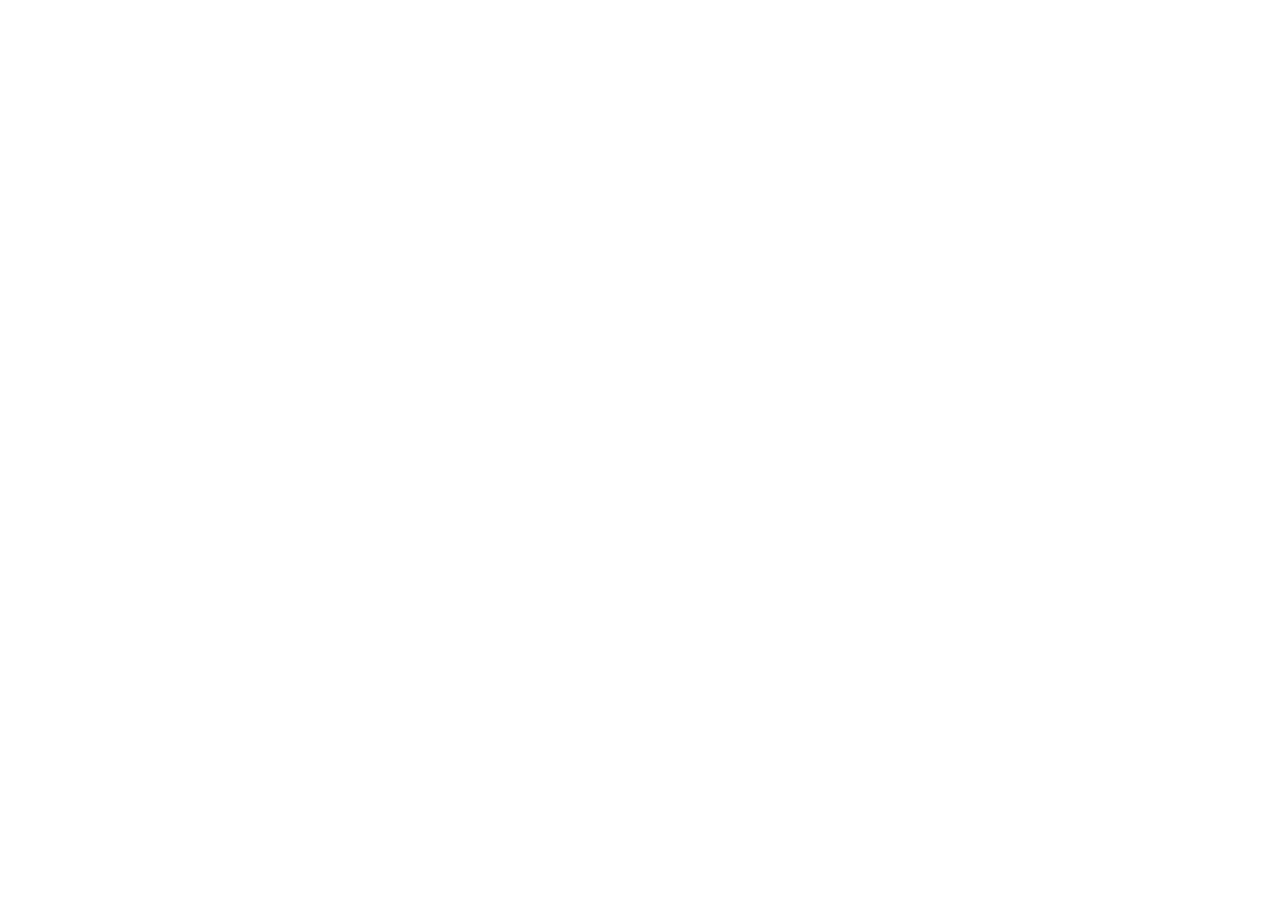
==== index.html @ 30ccc601 "wip: html base" ====
<!doctype html>
<html lang="es">
    <head>
        <meta charset="UTF-8" />
        <meta name="viewport" content="width=device-width, initial-scale=1.0" />
        <title>3r1ksec</title>
        <link rel="stylesheet" href="styles.css" />
    </head>
    <body>
    </body>
</html>
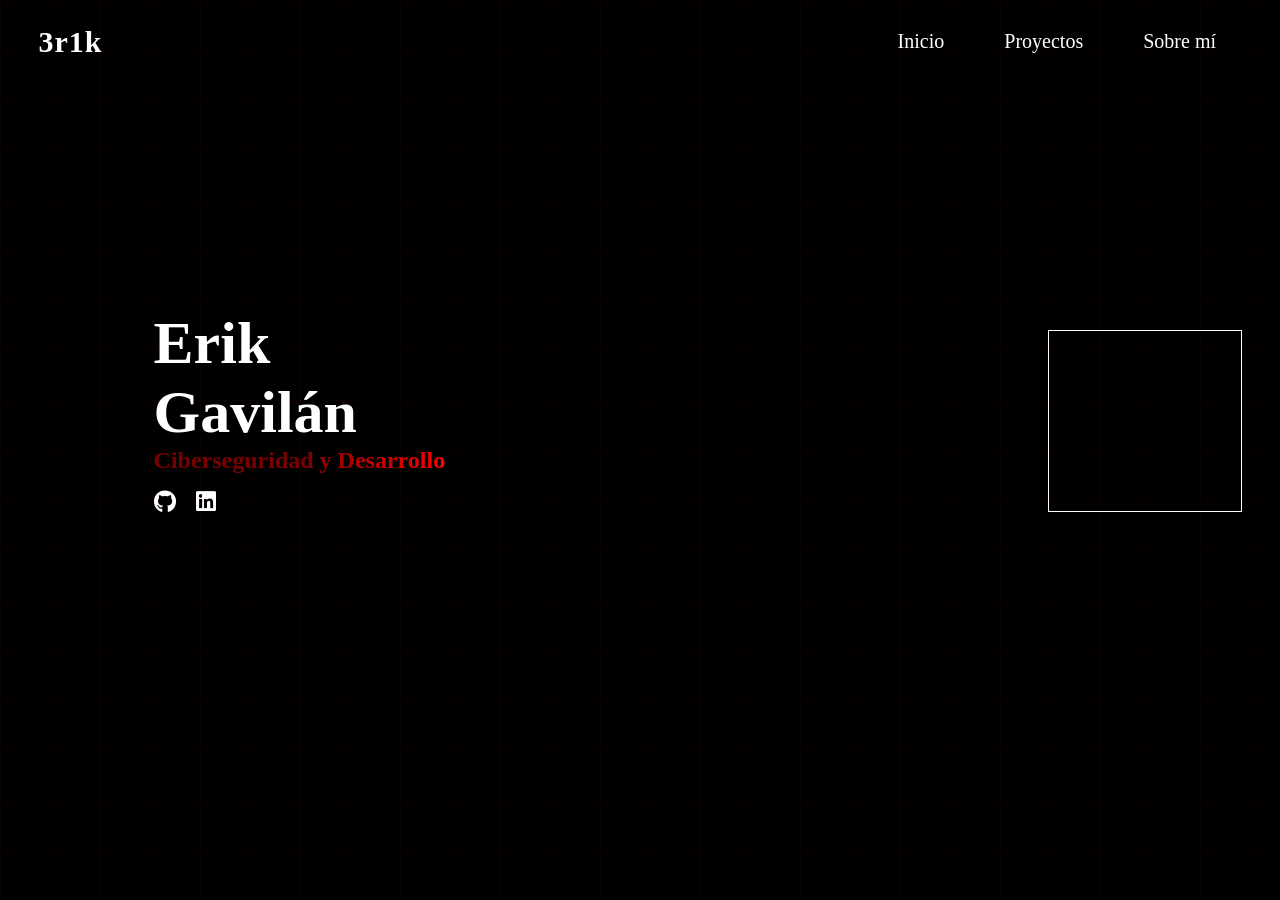
==== commit 28bcd156: "wip: main page in process" ====
--- a/index.html
+++ b/index.html
@@ -4,8 +4,34 @@
         <meta charset="UTF-8" />
         <meta name="viewport" content="width=device-width, initial-scale=1.0" />
         <title>3r1ksec</title>
-        <link rel="stylesheet" href="styles.css" />
+        <link rel="stylesheet" href="styles/styles.css" />
+        <link rel="stylesheet" href="https://cdnjs.cloudflare.com/ajax/libs/font-awesome/6.7.2/css/all.min.css" />
     </head>
     <body>
+        <nav>
+            <div class="name">
+                <h2 id="name">3r1k</h2>
+            </div>
+            <div class="options">
+                <li><a href="">Inicio</a></li>
+                <li><a href="">Proyectos</a></li>
+                <li><a href="">Sobre mí</a></li>
+            </div>
+        </nav>
+
+        <main>
+            <article>
+                <h1> Erik <br> Gavilán</h1>
+                <h2>Ciberseguridad y Desarrollo</h2>
+                <div class="social-links">
+                    <a href="https://github.com/Erikgavs" target="_blank"><i class="fa-brands fa-github"></i></a>
+                    <a href="https://www.linkedin.com/in/erik-gavil%C3%A1n-medero-b6914b339/" target="_blank"><i class="fa-brands fa-linkedin"></i></a>
+                </div>
+            </article>
+            <aside>
+
+            </aside>
+        </main>
     </body>
+    <script src="script.js"></script>
 </html>
--- a/styles/styles.css
+++ b/styles/styles.css
@@ -0,0 +1,161 @@
+/* ── Base ──────────────────────────────────────────────────────────────────── */
+body {
+    padding: 0;
+    margin: 0;
+    background-color: black;
+    /* Cuadrícula roja: dos gradientes superpuestos forman líneas horizontales y verticales */
+    background-image:
+        linear-gradient(rgba(160, 0, 0, 0.08) 1px, transparent 1px),
+        linear-gradient(90deg, rgba(160, 0, 0, 0.08) 1px, transparent 1px);
+    background-size: 50px 50px; /* tamaño de cada celda */
+}
+
+/* ── Navegación ────────────────────────────────────────────────────────────── */
+nav {
+    color: white;
+    display: flex;
+    justify-content: space-between;
+}
+
+/* Logo / nombre en la esquina izquierda */
+.name {
+    margin-left: 3vw;
+    letter-spacing: 1px;
+    font-size: 20px;
+}
+
+/* Lista de enlaces del nav */
+.options {
+    display: flex;
+    list-style: none;
+    align-items: center;
+    margin-right: 5vw;
+    gap: 60px;
+}
+
+.options a {
+    text-decoration: none;
+    color: white;
+    font-size: 20px;
+}
+
+/* Cada letra del nombre se envuelve en un span para animarlas individualmente */
+#name span {
+    display: inline-block;
+    transition: color 0.15s, text-shadow 0.15s;
+}
+
+/* Clase que el JS añade mientras la letra está siendo "scrambleada" */
+#name span.glitch {
+    color: red;
+    text-shadow: 0 0 8px red;
+}
+
+/* Lo mismo para los links del nav */
+.options a span {
+    display: inline-block;
+    transition: color 0.15s, text-shadow 0.15s;
+}
+
+.options a span.glitch {
+    color: red;
+    text-shadow: 0 0 8px red;
+}
+
+/* ── Hero ──────────────────────────────────────────────────────────────────── */
+main {
+    height: 90vh;
+    display: flex;
+    align-items: center;
+    justify-content: space-between;
+}
+
+/* Bloque de texto izquierdo */
+article {
+    height: 25vh;
+    margin-left: 12vw;
+    margin-bottom: 15vh;
+}
+
+article h1 {
+    color: white;
+    font-size: 60px;
+    margin: 0;
+}
+
+/* Animación del subtítulo: el gradiente se desplaza de derecha a izquierda */
+@keyframes gradientMove {
+    0%   { background-position: 100% 50%; }
+    100% { background-position: -100% 50%; }
+}
+
+article h2 {
+    background: linear-gradient(90deg, #7a0000, #7a0000, #ff0000, #7a0000, #7a0000);
+    background-size: 200% auto;
+    -webkit-background-clip: text;
+    -webkit-text-fill-color: transparent;
+    animation: gradientMove 3s linear infinite;
+    margin: 0;
+}
+
+/* ── Redes sociales ────────────────────────────────────────────────────────── */
+.social-links {
+    display: flex;
+    gap: 20px;
+    margin-top: 16px;
+}
+
+.social-links a {
+    color: white;
+    font-size: 23px;
+    transition: color 0.2s;
+}
+
+.social-links a:hover {
+    color: red;
+}
+
+/* ── Aside (contenedor derecho) ────────────────────────────────────────────── */
+aside {
+    border: 1px solid white;
+    height: 20vh;
+    width: 15vw;
+    margin-right: 3vw;
+    margin-bottom: 15vh;
+}
+
+/* ── Responsive (móvil) ────────────────────────────────────────────────────── */
+@media (max-width: 768px) {
+    nav {
+        flex-direction: column;
+        align-items: center;
+        padding: 10px 0;
+        gap: 10px;
+    }
+
+    .name {
+        margin-left: 0;
+    }
+
+    .options {
+        margin-right: 0;
+        gap: 20px;
+    }
+
+    .options a {
+        font-size: 16px;
+    }
+
+    main {
+        flex-direction: column;
+        justify-content: center;
+        gap: 20px;
+        height: auto;
+        padding: 20px;
+    }
+
+    article, aside {
+        margin: 0;
+        width: 100%;
+    }
+}
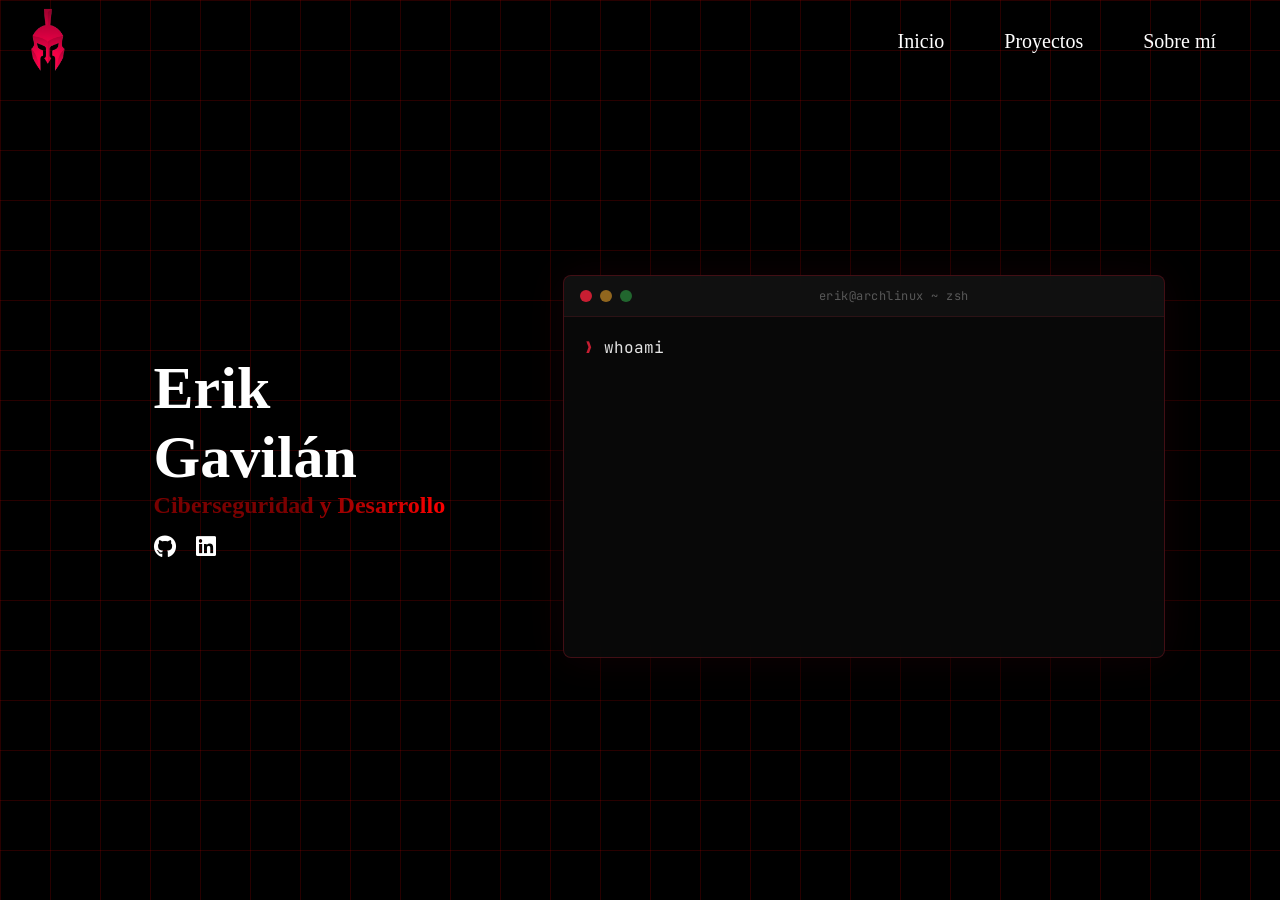
==== commit 0ae307ad: "feat: home finished" ====
--- a/index.html
+++ b/index.html
@@ -4,14 +4,35 @@
         <meta charset="UTF-8" />
         <meta name="viewport" content="width=device-width, initial-scale=1.0" />
         <title>3r1ksec</title>
+
+        <!-- Estilos propios -->
         <link rel="stylesheet" href="styles/styles.css" />
-        <link rel="stylesheet" href="https://cdnjs.cloudflare.com/ajax/libs/font-awesome/6.7.2/css/all.min.css" />
+
+        <!-- Fuente monoespaciada para la terminal -->
+        <link
+            rel="stylesheet"
+            href="https://fonts.googleapis.com/css2?family=JetBrains+Mono:wght@400;700&display=swap"
+        />
+
+        <!-- Iconos de Font Awesome (GitHub, LinkedIn, etc.) -->
+        <link
+            rel="stylesheet"
+            href="https://cdnjs.cloudflare.com/ajax/libs/font-awesome/6.7.2/css/all.min.css"
+        />
     </head>
     <body>
+        <!-- ── Navegación ─────────────────────────────────────────────── -->
         <nav>
+            <!-- Logo espartano + texto "3r1k" (aparece con glitch al hover) -->
             <div class="name">
+                <img
+                    src="/assets/spartan_logo-removebg-preview.png"
+                    alt="imagen-casco-espartano"
+                />
                 <h2 id="name">3r1k</h2>
             </div>
+
+            <!-- Links de navegación (también tienen efecto glitch al hover) -->
             <div class="options">
                 <li><a href="">Inicio</a></li>
                 <li><a href="">Proyectos</a></li>
@@ -19,19 +40,47 @@
             </div>
         </nav>
 
+        <!-- ── Hero principal ─────────────────────────────────────────── -->
         <main>
+            <!-- Bloque izquierdo: nombre, subtítulo y redes sociales -->
             <article>
-                <h1> Erik <br> Gavilán</h1>
+                <h1>
+                    Erik <br />
+                    Gavilán
+                </h1>
                 <h2>Ciberseguridad y Desarrollo</h2>
                 <div class="social-links">
-                    <a href="https://github.com/Erikgavs" target="_blank"><i class="fa-brands fa-github"></i></a>
-                    <a href="https://www.linkedin.com/in/erik-gavil%C3%A1n-medero-b6914b339/" target="_blank"><i class="fa-brands fa-linkedin"></i></a>
+                    <a href="https://github.com/Erikgavs" target="_blank"
+                        ><i class="fa-brands fa-github"></i
+                    ></a>
+                    <a
+                        href="https://www.linkedin.com/in/erik-gavil%C3%A1n-medero-b6914b339/"
+                        target="_blank"
+                        ><i class="fa-brands fa-linkedin"></i
+                    ></a>
                 </div>
             </article>
+
+            <!-- Bloque derecho: terminal animada -->
             <aside>
-
+                <div class="terminal">
+                    <!-- Barra superior con los 3 puntos (rojo, amarillo, verde) -->
+                    <div class="terminal-bar">
+                        <div class="terminal-dot red"></div>
+                        <div class="terminal-dot yellow"></div>
+                        <div class="terminal-dot green"></div>
+                        <div class="terminal-title">erik@archlinux ~ zsh</div>
+                    </div>
+                    <!-- Aquí el JS inyecta las líneas de la terminal -->
+                    <div class="terminal-body" id="terminalBody"></div>
+                </div>
             </aside>
         </main>
     </body>
-    <script src="script.js"></script>
+
+    <!-- Efecto glitch del logo y links del nav -->
+    <script src="js/script.js"></script>
+
+    <!-- Animación de escritura de la terminal -->
+    <script src="js/terminal.js"></script>
 </html>
--- a/styles/styles.css
+++ b/styles/styles.css
@@ -1,30 +1,64 @@
 /* ── Base ──────────────────────────────────────────────────────────────────── */
+/* Fondo negro con cuadrícula roja sutil formada por dos gradientes cruzados */
 body {
     padding: 0;
     margin: 0;
     background-color: black;
-    /* Cuadrícula roja: dos gradientes superpuestos forman líneas horizontales y verticales */
     background-image:
-        linear-gradient(rgba(160, 0, 0, 0.08) 1px, transparent 1px),
-        linear-gradient(90deg, rgba(160, 0, 0, 0.08) 1px, transparent 1px);
-    background-size: 50px 50px; /* tamaño de cada celda */
+        linear-gradient(rgba(160, 0, 0, 0.25) 1px, transparent 1px),       /* líneas horizontales */
+        linear-gradient(90deg, rgba(160, 0, 0, 0.25) 1px, transparent 1px); /* líneas verticales */
+    background-size: 50px 50px; /* tamaño de cada celda de la cuadrícula */
 }
 
 /* ── Navegación ────────────────────────────────────────────────────────────── */
+/* Barra superior: logo a la izquierda, links a la derecha */
 nav {
     color: white;
     display: flex;
     justify-content: space-between;
 }
 
-/* Logo / nombre en la esquina izquierda */
+/* Contenedor del logo espartano + texto "3r1k" */
 .name {
-    margin-left: 3vw;
+    display: flex;
+    align-items: center;
+    margin-left: 1vw;
     letter-spacing: 1px;
     font-size: 20px;
-}
-
-/* Lista de enlaces del nav */
+    cursor: pointer; /* indica que es interactivo (hover revela el nombre) */
+}
+
+/* Imagen del casco espartano */
+.name img {
+    height: 70px;
+    width: 70px;
+    transition: opacity 0.2s; /* transición suave para posibles cambios de opacidad */
+}
+
+/* El h2 no salta de línea cuando aparecen las letras */
+.name #name {
+    white-space: nowrap;
+}
+
+/* ── Spans del nombre "3r1k" ──────────────────────────────────────────────── */
+/* Cada letra es un <span> generado por JS. Empiezan invisibles (opacity:0)
+   y el JS las hace visibles una a una con el efecto scramble al hover. */
+#name span {
+    display: inline-block;
+    opacity: 0; /* ocultas por defecto, el JS controla cuándo aparecen */
+    transition:
+        color 0.15s,
+        text-shadow 0.15s;
+}
+
+/* Clase temporal que el JS añade durante el scramble: texto rojo con glow */
+#name span.glitch {
+    color: red;
+    text-shadow: 0 0 8px red;
+}
+
+/* ── Links del nav ────────────────────────────────────────────────────────── */
+/* Lista horizontal de enlaces */
 .options {
     display: flex;
     list-style: none;
@@ -39,30 +73,22 @@
     font-size: 20px;
 }
 
-/* Cada letra del nombre se envuelve en un span para animarlas individualmente */
-#name span {
-    display: inline-block;
-    transition: color 0.15s, text-shadow 0.15s;
-}
-
-/* Clase que el JS añade mientras la letra está siendo "scrambleada" */
-#name span.glitch {
-    color: red;
-    text-shadow: 0 0 8px red;
-}
-
-/* Lo mismo para los links del nav */
+/* Spans de los links: misma lógica que el nombre, pero siempre visibles */
 .options a span {
     display: inline-block;
-    transition: color 0.15s, text-shadow 0.15s;
-}
-
+    transition:
+        color 0.15s,
+        text-shadow 0.15s;
+}
+
+/* Glow rojo durante el scramble de los links */
 .options a span.glitch {
     color: red;
     text-shadow: 0 0 8px red;
 }
 
 /* ── Hero ──────────────────────────────────────────────────────────────────── */
+/* Contenedor principal: article (izquierda) + aside (derecha) */
 main {
     height: 90vh;
     display: flex;
@@ -70,11 +96,11 @@
     justify-content: space-between;
 }
 
-/* Bloque de texto izquierdo */
+/* Bloque de texto izquierdo (nombre grande + subtítulo + redes) */
 article {
     height: 25vh;
     margin-left: 12vw;
-    margin-bottom: 15vh;
+    margin-bottom: 5vh;
 }
 
 article h1 {
@@ -83,18 +109,29 @@
     margin: 0;
 }
 
-/* Animación del subtítulo: el gradiente se desplaza de derecha a izquierda */
+/* Subtítulo con gradiente rojo animado que se desplaza horizontalmente */
 @keyframes gradientMove {
-    0%   { background-position: 100% 50%; }
-    100% { background-position: -100% 50%; }
+    0% {
+        background-position: 100% 50%;
+    }
+    100% {
+        background-position: -100% 50%;
+    }
 }
 
 article h2 {
-    background: linear-gradient(90deg, #7a0000, #7a0000, #ff0000, #7a0000, #7a0000);
+    background: linear-gradient(
+        90deg,
+        #7a0000,
+        #7a0000,
+        #ff0000,
+        #7a0000,
+        #7a0000
+    );
     background-size: 200% auto;
-    -webkit-background-clip: text;
-    -webkit-text-fill-color: transparent;
-    animation: gradientMove 3s linear infinite;
+    -webkit-background-clip: text;             /* el gradiente solo se ve a través del texto */
+    -webkit-text-fill-color: transparent;      /* hace el texto transparente para mostrar el fondo */
+    animation: gradientMove 3s linear infinite; /* desplaza el gradiente continuamente */
     margin: 0;
 }
 
@@ -115,17 +152,202 @@
     color: red;
 }
 
-/* ── Aside (contenedor derecho) ────────────────────────────────────────────── */
+/* ── Aside (contenedor de la terminal) ────────────────────────────────────── */
+/* Centrado horizontalmente con margin auto */
 aside {
-    border: 1px solid white;
-    height: 20vh;
-    width: 15vw;
-    margin-right: 3vw;
-    margin-bottom: 15vh;
+    margin-right: auto;
+    margin-left: auto;
+    margin-bottom: 5vh;
+    width: 600px;
+    max-width: 50vw;
+}
+
+/* ── Terminal ─────────────────────────────────────────────────────────────── */
+/* Contenedor principal de la terminal falsa */
+.terminal {
+    width: 100%;
+    background: rgba(10, 10, 10, 0.85);          /* fondo casi negro, ligeramente translúcido */
+    border: 1px solid rgba(200, 30, 50, 0.3);    /* borde rojo sutil */
+    border-radius: 8px;
+    overflow: hidden;
+    box-shadow:
+        0 0 40px rgba(200, 30, 50, 0.08),         /* glow rojo difuso */
+        0 20px 60px rgba(0, 0, 0, 0.5);           /* sombra de profundidad */
+    backdrop-filter: blur(10px);                   /* desenfoque del fondo detrás */
+    font-family: "JetBrains Mono", monospace;
+    animation: borderGlow 4s ease-in-out infinite; /* pulso del borde */
+}
+
+/* Pulso suave del borde: va de opacidad 0.2 a 0.45 y vuelve */
+@keyframes borderGlow {
+    0%,
+    100% {
+        border-color: rgba(200, 30, 50, 0.2);
+    }
+    50% {
+        border-color: rgba(200, 30, 50, 0.45);
+    }
+}
+
+/* Barra superior con los 3 puntos de colores (estilo macOS) */
+.terminal-bar {
+    display: flex;
+    align-items: center;
+    gap: 8px;
+    padding: 12px 16px;
+    background: rgba(255, 255, 255, 0.03);          /* fondo apenas visible */
+    border-bottom: 1px solid rgba(200, 30, 50, 0.15);
+}
+
+/* Puntos de la barra: cerrar (rojo), minimizar (amarillo), maximizar (verde) */
+.terminal-dot {
+    width: 12px;
+    height: 12px;
+    border-radius: 50%;
+}
+
+.terminal-dot.red {
+    background: #c81e32;
+}
+
+.terminal-dot.yellow {
+    background: #e8a028;
+    opacity: 0.6;
+}
+
+.terminal-dot.green {
+    background: #2ea043;
+    opacity: 0.6;
+}
+
+/* Título centrado de la barra: "erik@archlinux ~ zsh" */
+.terminal-title {
+    flex: 1;
+    text-align: center;
+    font-size: 12px;
+    color: rgba(255, 255, 255, 0.3);
+    letter-spacing: 0.5px;
+}
+
+/* Cuerpo de la terminal donde el JS inyecta las líneas */
+.terminal-body {
+    position: relative; /* necesario para el pseudo-elemento de scanlines */
+    padding: 20px;
+    height: 300px;       /* altura fija */
+    overflow-y: auto;    /* scroll cuando el contenido desborda */
+    scrollbar-width: none; /* oculta scrollbar en Firefox */
+}
+
+/* Oculta scrollbar en Chrome/Safari/Edge */
+.terminal-body::-webkit-scrollbar {
+    display: none;
+    font-size: 13.5px;
+    line-height: 1.7;
+    color: rgba(255, 255, 255, 0.75);
+}
+
+/* Overlay de scanlines: líneas horizontales muy sutiles estilo CRT */
+.terminal-body::after {
+    content: "";
+    position: absolute;
+    top: 0;
+    left: 0;
+    right: 0;
+    bottom: 0;
+    background: repeating-linear-gradient(
+        0deg,
+        transparent,
+        transparent 2px,
+        rgba(0, 0, 0, 0.03) 2px,
+        rgba(0, 0, 0, 0.03) 4px
+    );
+    pointer-events: none; /* no bloquea clics ni selección de texto */
+}
+
+/* ── Líneas de la terminal ────────────────────────────────────────────────── */
+/* Cada línea empieza invisible y desplazada 4px abajo */
+.line {
+    opacity: 0;
+    transform: translateY(4px);
+    white-space: nowrap;
+    overflow: hidden;
+    margin-bottom: 2px;
+}
+
+/* Al añadir .visible, la línea sube y aparece con transición suave */
+.line.visible {
+    opacity: 1;
+    transform: translateY(0);
+    transition:
+        opacity 0.3s ease,
+        transform 0.3s ease;
+}
+
+/* Prompt rojo: el símbolo ❯ se añade con ::before */
+.prompt {
+    color: #c81e32;
+    font-weight: 700;
+}
+
+.prompt::before {
+    content: "❯ ";
+    color: #c81e32;
+}
+
+/* Texto del comando: el JS lo escribe caracter a caracter */
+.cmd {
+    color: rgba(255, 255, 255, 0.9);
+    border-right: 2px solid transparent; /* borde invisible que se activa al escribir */
+}
+
+/* Mientras escribe, el borde derecho simula un cursor fijo */
+.cmd.typing {
+    border-right-color: #c81e32;
+}
+
+/* ── Output de los comandos ───────────────────────────────────────────────── */
+.output {
+    color: rgba(255, 255, 255, 0.5);
+    padding-left: 18px; /* indentación respecto al prompt */
+}
+
+.output.highlight {
+    color: #c81e32; /* rojo para info destacada */
+}
+
+.output.success {
+    color: #2ea043; /* verde para mensajes de éxito */
+}
+
+.output.accent {
+    color: #e8a028; /* amarillo para nombres de proyectos */
+}
+
+.output.white {
+    color: rgba(255, 255, 255, 0.85); /* blanco para texto principal */
+}
+
+/* Cursor parpadeante al final de la secuencia (estado idle) */
+.cursor-idle {
+    display: inline-block;
+    width: 8px;
+    height: 16px;
+    background: #c81e32;
+    vertical-align: text-bottom;
+    animation: blink 0.8s step-end infinite;
+    margin-left: 2px;
+}
+
+/* Animación de parpadeo: visible 50% del tiempo, invisible el otro 50% */
+@keyframes blink {
+    50% {
+        opacity: 0;
+    }
 }
 
 /* ── Responsive (móvil) ────────────────────────────────────────────────────── */
 @media (max-width: 768px) {
+    /* Nav en columna centrada */
     nav {
         flex-direction: column;
         align-items: center;
@@ -146,6 +368,7 @@
         font-size: 16px;
     }
 
+    /* Hero en columna en vez de fila */
     main {
         flex-direction: column;
         justify-content: center;
@@ -154,7 +377,9 @@
         padding: 20px;
     }
 
-    article, aside {
+    /* Article y aside ocupan todo el ancho */
+    article,
+    aside {
         margin: 0;
         width: 100%;
     }
